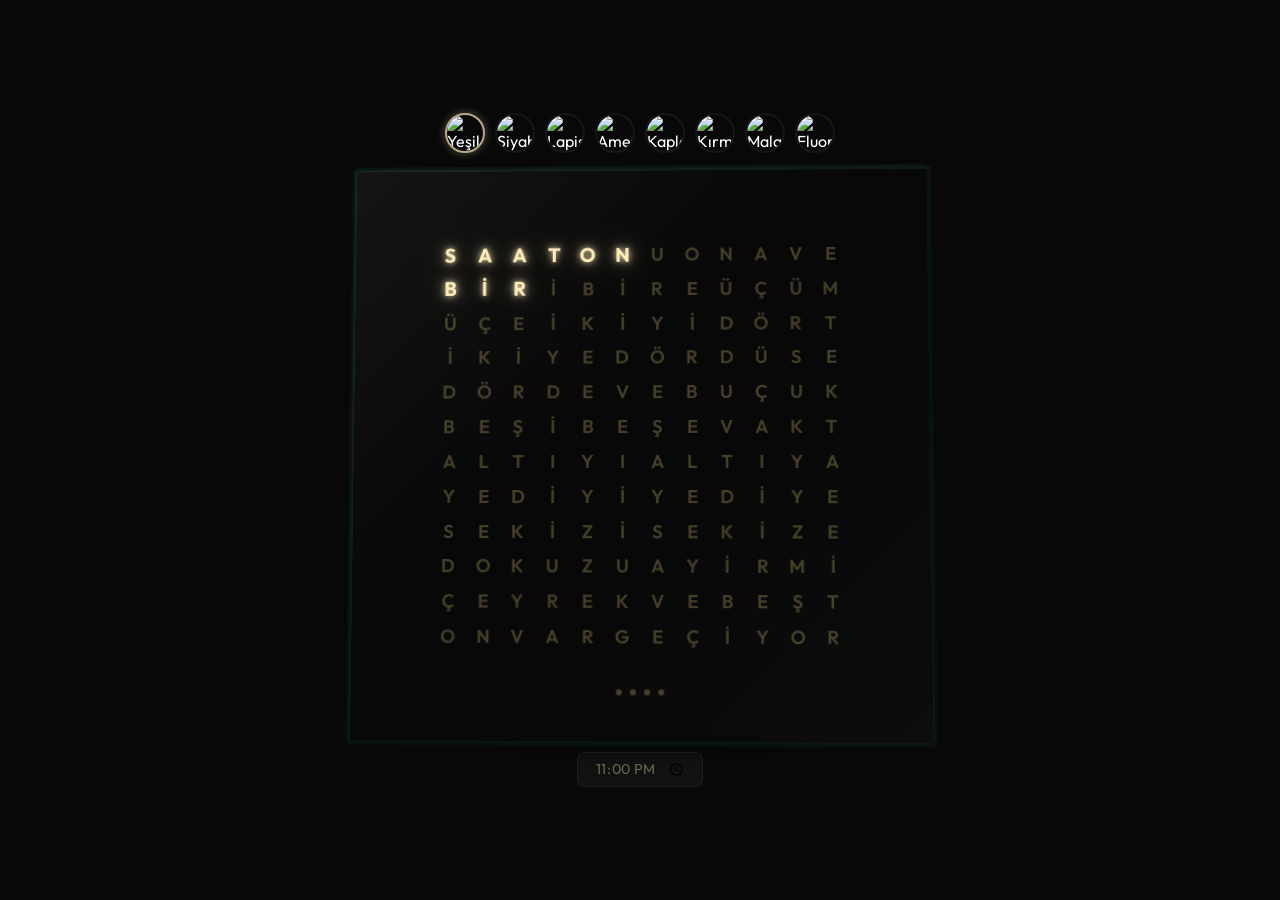
==== src/index.html @ e4b1af26 "test: tema dokuları UI'da, noktalar saat içinde, soluk harfler biraz daha görünür - 7 yeni doğal taş" ====
<!DOCTYPE html>
<html lang="tr">
<head>
    <meta charset="UTF-8">
    <meta name="viewport" content="width=device-width, initial-scale=1.0, maximum-scale=1.0, user-scalable=no">
    <title>Türkçe Kelime Saat</title>
    <link href="https://fonts.googleapis.com/css2?family=Outfit:wght@300;400;600;700&display=swap" rel="stylesheet">
    <link rel="stylesheet" href="style.css">
</head>
<body>
    <div class="app">
        <!-- Tema şeridi - saatin üstündeki karanlık alanda -->
        <div class="theme-strip" id="themeStrip"></div>

        <div class="clock-stone" id="clockStone">
            <div class="stone-edge edge-top"></div>
            <div class="stone-edge edge-right"></div>
            <div class="stone-edge edge-bottom"></div>
            <div class="stone-edge edge-left"></div>
            <div class="stone-surface">
                <div class="stone-shine"></div>
                <div id="grid" class="grid"></div>
                <div class="dots-row">
                    <span class="dot" id="dot-1"></span>
                    <span class="dot" id="dot-2"></span>
                    <span class="dot" id="dot-3"></span>
                    <span class="dot" id="dot-4"></span>
                </div>
            </div>
        </div>

        <div class="bottom-bar">
            <input type="time" id="timeInput" step="60" title="Zamanı değiştir">
        </div>
    </div>

    <!-- Görsel Tam Ekran -->
    <div class="lightbox" id="lightbox">
        <button class="lightbox-close" id="lightboxClose">&times;</button>
        <img id="lightboxImg" src="" alt="">
        <div class="lightbox-label" id="lightboxLabel"></div>
    </div>

    <script src="script.js"></script>
</body>
</html>
---- src/style.css ----
/* ============================================
   TÜRKÇE SAAT - Doğal Taş 3D Tasarım
   ============================================ */

* {
    margin: 0;
    padding: 0;
    box-sizing: border-box;
}

html, body {
    height: 100%;
    overflow: hidden;
}

body {
    background-color: #080808;
    color: #fff;
    font-family: 'Outfit', sans-serif;
    display: flex;
    justify-content: center;
    align-items: center;
}

.app {
    display: flex;
    flex-direction: column;
    align-items: center;
    justify-content: center;
    height: 100vh;
    height: 100dvh;
    width: 100%;
    padding: 16px 20px;
    gap: 12px;
}

/* ============================================
   TEMA ŞERİDİ - Saatin üstündeki karanlık alan
   ============================================ */
.theme-strip {
    display: flex;
    gap: 10px;
    align-items: center;
    justify-content: center;
    flex-wrap: wrap;
    flex-shrink: 0;
    max-width: 100%;
    padding: 0 10px;
}

.theme-thumb {
    width: 40px;
    height: 40px;
    border-radius: 50%;
    overflow: hidden;
    cursor: pointer;
    border: 2px solid rgba(255, 255, 255, 0.06);
    flex-shrink: 0;
    transition: transform 0.3s ease, border-color 0.3s ease, box-shadow 0.3s ease;
    position: relative;
}

.theme-thumb img {
    width: 100%;
    height: 100%;
    object-fit: cover;
    display: block;
}

.theme-thumb:hover {
    transform: scale(1.15);
    border-color: rgba(200, 190, 140, 0.5);
    box-shadow: 0 0 12px rgba(200, 190, 140, 0.2);
}

.theme-thumb.active {
    border-color: rgba(255, 238, 187, 0.7);
    box-shadow: 0 0 10px rgba(255, 238, 187, 0.3);
}

/* ============================================
   3D DOĞAL TAŞ SAAT
   ============================================ */
.clock-stone {
    position: relative;
    flex-shrink: 0;
    transform: perspective(800px) rotateX(2deg) rotateY(-1deg);
    transform-style: preserve-3d;
    transition: transform 0.6s ease;
}

.clock-stone:hover {
    transform: perspective(800px) rotateX(0deg) rotateY(0deg);
}

.stone-surface {
    position: relative;
    overflow: hidden;
    background-image: url('images/stone-bg.png');
    background-size: cover;
    background-position: center;
    border-radius: 6px;
    z-index: 2;
    display: flex;
    flex-direction: column;
}

.stone-shine {
    position: absolute;
    inset: 0;
    background: linear-gradient(
        135deg,
        rgba(255, 255, 255, 0.05) 0%,
        transparent 40%,
        transparent 60%,
        rgba(255, 255, 255, 0.02) 100%
    );
    pointer-events: none;
    z-index: 5;
    border-radius: 6px;
}

/* 3D Kenarlar */
.stone-edge {
    position: absolute;
    z-index: 1;
}

.stone-edge.edge-top {
    top: -8px;
    left: -4px;
    right: -4px;
    height: 10px;
    background: linear-gradient(180deg, #0a1510, #0f2018);
    border-radius: 6px 6px 0 0;
    transform: perspective(400px) rotateX(40deg);
    transform-origin: bottom;
}

.stone-edge.edge-bottom {
    bottom: -8px;
    left: -4px;
    right: -4px;
    height: 10px;
    background: linear-gradient(0deg, #060d0a, #0a1510);
    border-radius: 0 0 6px 6px;
    transform: perspective(400px) rotateX(-40deg);
    transform-origin: top;
}

.stone-edge.edge-left {
    top: -4px;
    bottom: -4px;
    left: -8px;
    width: 10px;
    background: linear-gradient(90deg, #060d0a, #0f2018);
    border-radius: 6px 0 0 6px;
    transform: perspective(400px) rotateY(-40deg);
    transform-origin: right;
}

.stone-edge.edge-right {
    top: -4px;
    bottom: -4px;
    right: -8px;
    width: 10px;
    background: linear-gradient(270deg, #060d0a, #0a1510);
    border-radius: 0 6px 6px 0;
    transform: perspective(400px) rotateY(40deg);
    transform-origin: left;
}

.clock-stone::after {
    content: '';
    position: absolute;
    bottom: -20px;
    left: 5%;
    right: 5%;
    height: 30px;
    background: radial-gradient(ellipse, rgba(0, 0, 0, 0.5) 0%, transparent 70%);
    filter: blur(10px);
    z-index: 0;
    transform: translateZ(-10px);
}

/* ---- Grid ---- */
.grid {
    display: grid;
    grid-template-columns: repeat(12, 1fr);
    gap: 0;
    position: relative;
    z-index: 4;
    padding: 12% 14% 6% 14%;
}

.letter {
    font-weight: 600;
    color: rgba(180, 160, 100, 0.35);
    transition: color 0.5s ease, text-shadow 0.5s ease, transform 0.4s ease;
    text-transform: uppercase;
    user-select: none;
    display: flex;
    justify-content: center;
    align-items: center;
    aspect-ratio: 1;
    font-size: 1.45cqi;
    letter-spacing: 0.5px;
}

.letter.active {
    color: #ffeebb;
    text-shadow:
        0 0 6px rgba(255, 238, 187, 0.9),
        0 0 15px rgba(255, 238, 187, 0.6),
        0 0 30px rgba(255, 220, 150, 0.3);
    transform: scale(1.08);
    font-weight: 700;
}

/* ---- Noktalar (Saat içinde, alt kısımda) ---- */
.dots-row {
    display: flex;
    justify-content: center;
    gap: 8px;
    padding-bottom: 8%;
    position: relative;
    z-index: 4;
}

.dot {
    width: 6px;
    height: 6px;
    border-radius: 50%;
    background: rgba(180, 160, 100, 0.35);
    transition: all 0.4s ease;
}

.dot.active {
    background: #ffeebb;
    box-shadow:
        0 0 6px rgba(255, 238, 187, 0.9),
        0 0 15px rgba(255, 238, 187, 0.6),
        0 0 30px rgba(255, 220, 150, 0.3);
}

/* ---- Alt Bar ---- */
.bottom-bar {
    display: flex;
    align-items: center;
    gap: 12px;
    flex-shrink: 0;
}

.bottom-bar input[type="time"] {
    background: rgba(255, 255, 255, 0.04);
    color: rgba(200, 190, 140, 0.5);
    border: 1px solid rgba(255, 255, 255, 0.06);
    padding: 6px 14px;
    font-size: 0.9rem;
    border-radius: 8px;
    font-family: inherit;
    cursor: pointer;
    text-align: center;
    outline: none;
    transition: border-color 0.3s ease, color 0.3s ease;
}

.bottom-bar input[type="time"]:focus {
    border-color: rgba(200, 190, 140, 0.3);
    color: rgba(200, 190, 140, 0.9);
}

/* ============================================
   LIGHTBOX
   ============================================ */
.lightbox {
    position: fixed;
    inset: 0;
    background: rgba(0, 0, 0, 0.96);
    display: flex;
    flex-direction: column;
    justify-content: center;
    align-items: center;
    z-index: 2000;
    opacity: 0;
    pointer-events: none;
    transition: opacity 0.3s ease;
    cursor: pointer;
    gap: 16px;
}

.lightbox.open {
    opacity: 1;
    pointer-events: all;
}

.lightbox img {
    max-width: 88vw;
    max-height: 80vh;
    max-height: 80dvh;
    object-fit: contain;
    border-radius: 10px;
    box-shadow: 0 0 80px rgba(0, 0, 0, 0.8);
    transform: scale(0.92);
    transition: transform 0.3s ease;
}

.lightbox.open img {
    transform: scale(1);
}

.lightbox-label {
    color: rgba(255, 255, 255, 0.6);
    font-size: 0.95rem;
    font-weight: 500;
    letter-spacing: 2px;
}

.lightbox-close {
    position: absolute;
    top: 16px;
    right: 20px;
    background: none;
    border: none;
    color: rgba(255, 255, 255, 0.4);
    font-size: 2.5rem;
    cursor: pointer;
    z-index: 10;
    line-height: 1;
    transition: color 0.2s;
}

.lightbox-close:hover {
    color: #fff;
}

/* ============================================
   RESPONSIVE
   ============================================ */

@supports not (font-size: 1cqi) {
    .letter {
        font-size: clamp(0.65rem, 2.5vmin, 1.4rem);
    }
}

@media (max-width: 600px) {
    .app {
        padding: 10px 8px;
        gap: 8px;
    }

    .theme-strip {
        gap: 7px;
    }

    .theme-thumb {
        width: 32px;
        height: 32px;
    }

    .stone-edge.edge-top,
    .stone-edge.edge-bottom { height: 7px; }
    .stone-edge.edge-left,
    .stone-edge.edge-right { width: 7px; }
    .stone-edge.edge-top { top: -6px; }
    .stone-edge.edge-bottom { bottom: -6px; }
    .stone-edge.edge-left { left: -6px; }
    .stone-edge.edge-right { right: -6px; }

    .bottom-bar input[type="time"] {
        padding: 5px 10px;
        font-size: 0.8rem;
    }

    .dot {
        width: 5px;
        height: 5px;
    }
}

@media (max-height: 500px) {
    .app {
        padding: 6px;
        gap: 4px;
    }

    .theme-thumb {
        width: 28px;
        height: 28px;
    }
}
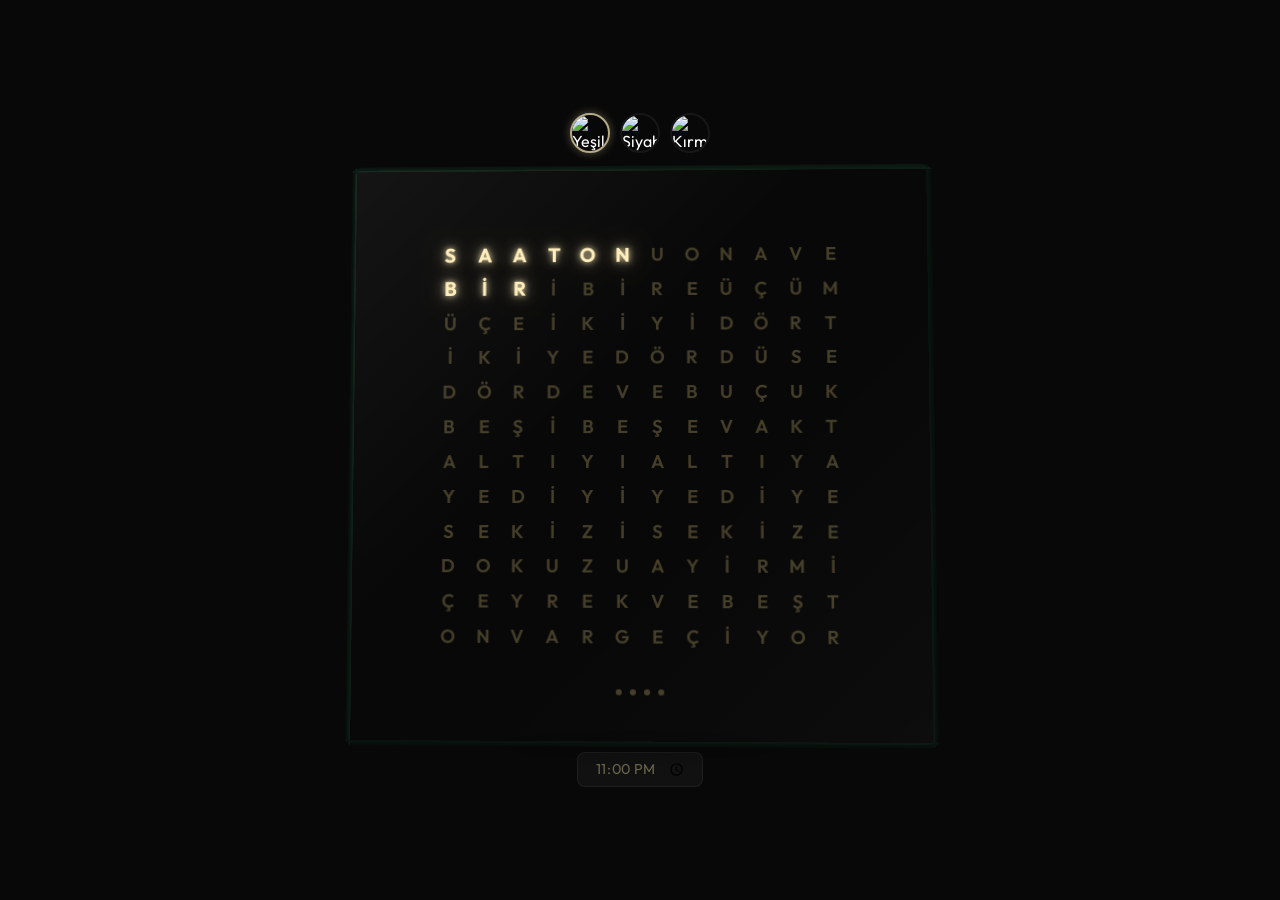
==== commit b5617980: "fix: cache-busting ekleyerek eski script.js sorununu çöz" ====
--- a/src/index.html
+++ b/src/index.html
@@ -5,7 +5,7 @@
     <meta name="viewport" content="width=device-width, initial-scale=1.0, maximum-scale=1.0, user-scalable=no">
     <title>Türkçe Kelime Saat</title>
     <link href="https://fonts.googleapis.com/css2?family=Outfit:wght@300;400;600;700&display=swap" rel="stylesheet">
-    <link rel="stylesheet" href="style.css">
+    <link rel="stylesheet" href="style.css?v=2">
 </head>
 <body>
     <div class="app">
@@ -41,6 +41,6 @@
         <div class="lightbox-label" id="lightboxLabel"></div>
     </div>
 
-    <script src="script.js"></script>
+    <script src="script.js?v=2"></script>
 </body>
 </html>
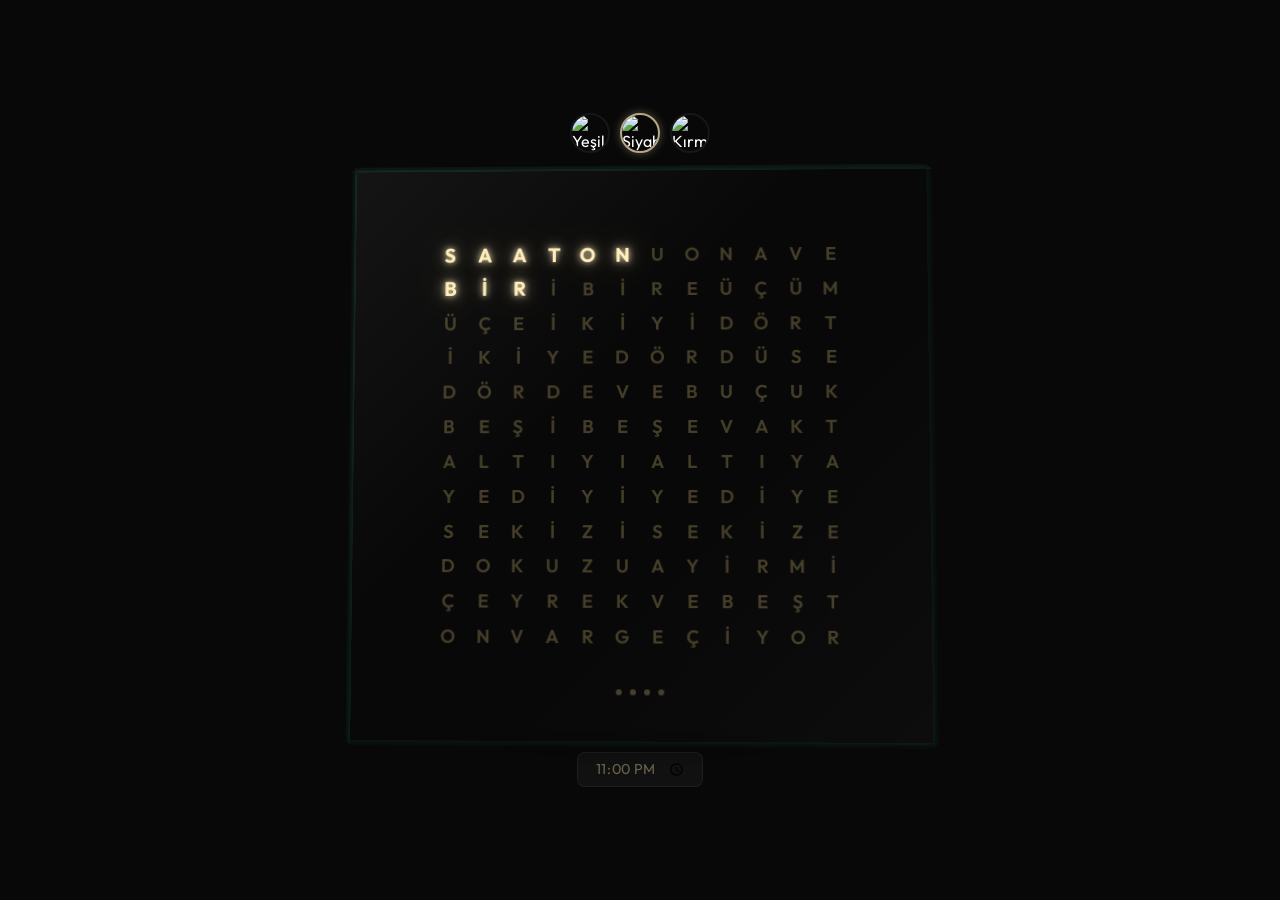
==== commit f2b2b4fa: "fix: siyah mermer her refreshde varsayılan, drum kaydırma touch-action ve inline transform ile düzel" ====
--- a/src/index.html
+++ b/src/index.html
@@ -5,7 +5,7 @@
     <meta name="viewport" content="width=device-width, initial-scale=1.0, maximum-scale=1.0, user-scalable=no">
     <title>Türkçe Kelime Saat</title>
     <link href="https://fonts.googleapis.com/css2?family=Outfit:wght@300;400;600;700&display=swap" rel="stylesheet">
-    <link rel="stylesheet" href="style.css?v=2">
+    <link rel="stylesheet" href="style.css?v=4">
 </head>
 <body>
     <div class="app">
@@ -31,6 +31,17 @@
 
         <div class="bottom-bar">
             <input type="time" id="timeInput" step="60" title="Zamanı değiştir">
+            <!-- Mobil drum picker -->
+            <div class="drum-picker" id="drumPicker">
+                <div class="drum-col" id="drumHrCol">
+                    <div class="drum-scroller" id="drumHrScroller"></div>
+                </div>
+                <span class="drum-colon">:</span>
+                <div class="drum-col" id="drumMinCol">
+                    <div class="drum-scroller" id="drumMinScroller"></div>
+                </div>
+                <div class="drum-line"></div>
+            </div>
         </div>
     </div>
 
@@ -41,6 +52,6 @@
         <div class="lightbox-label" id="lightboxLabel"></div>
     </div>
 
-    <script src="script.js?v=2"></script>
+    <script src="script.js?v=4"></script>
 </body>
 </html>
--- a/src/style.css
+++ b/src/style.css
@@ -96,7 +96,7 @@
 .stone-surface {
     position: relative;
     overflow: hidden;
-    background-image: url('images/stone-bg.png');
+    background-image: url('images/siyah-mermer.png');
     background-size: cover;
     background-position: center;
     border-radius: 6px;
@@ -270,6 +270,100 @@
     color: rgba(200, 190, 140, 0.9);
 }
 
+/* ---- Drum Picker (yalnızca mobil) ---- */
+.drum-picker {
+    display: none;
+    align-items: center;
+    gap: 2px;
+    position: relative;
+    height: 108px;
+    overflow: hidden;
+}
+
+.drum-picker::before,
+.drum-picker::after {
+    content: '';
+    position: absolute;
+    left: 0;
+    right: 0;
+    height: 36px;
+    z-index: 5;
+    pointer-events: none;
+}
+
+.drum-picker::before {
+    top: 0;
+    background: linear-gradient(to bottom, #080808 0%, transparent 100%);
+}
+
+.drum-picker::after {
+    bottom: 0;
+    background: linear-gradient(to top, #080808 0%, transparent 100%);
+}
+
+.drum-line {
+    position: absolute;
+    left: 0;
+    right: 0;
+    top: 50%;
+    transform: translateY(-50%);
+    height: 36px;
+    border-top: 1px solid rgba(200, 190, 140, 0.2);
+    border-bottom: 1px solid rgba(200, 190, 140, 0.2);
+    pointer-events: none;
+    z-index: 4;
+}
+
+.drum-col {
+    width: 52px;
+    height: 108px;
+    overflow: hidden;
+    position: relative;
+    cursor: grab;
+    flex-shrink: 0;
+    touch-action: none;
+}
+
+.drum-col:active { cursor: grabbing; }
+
+.drum-scroller {
+    display: flex;
+    flex-direction: column;
+    user-select: none;
+}
+
+.drum-item {
+    height: 36px;
+    display: flex;
+    align-items: center;
+    justify-content: center;
+    font-size: 1.2rem;
+    font-weight: 600;
+    color: rgba(200, 190, 140, 0.2);
+    flex-shrink: 0;
+    transition: color 0.15s ease, font-size 0.15s ease;
+}
+
+.drum-item.selected {
+    color: #ffeebb;
+    font-size: 1.55rem;
+    text-shadow: 0 0 8px rgba(255, 238, 187, 0.6);
+}
+
+.drum-item.near {
+    color: rgba(200, 190, 140, 0.5);
+    font-size: 1rem;
+}
+
+.drum-colon {
+    font-size: 1.4rem;
+    font-weight: 700;
+    color: rgba(200, 190, 140, 0.35);
+    line-height: 108px;
+    flex-shrink: 0;
+    z-index: 6;
+}
+
 /* ============================================
    LIGHTBOX
    ============================================ */
@@ -369,8 +463,11 @@
     .stone-edge.edge-right { right: -6px; }
 
     .bottom-bar input[type="time"] {
-        padding: 5px 10px;
-        font-size: 0.8rem;
+        display: none;
+    }
+
+    .drum-picker {
+        display: flex;
     }
 
     .dot {
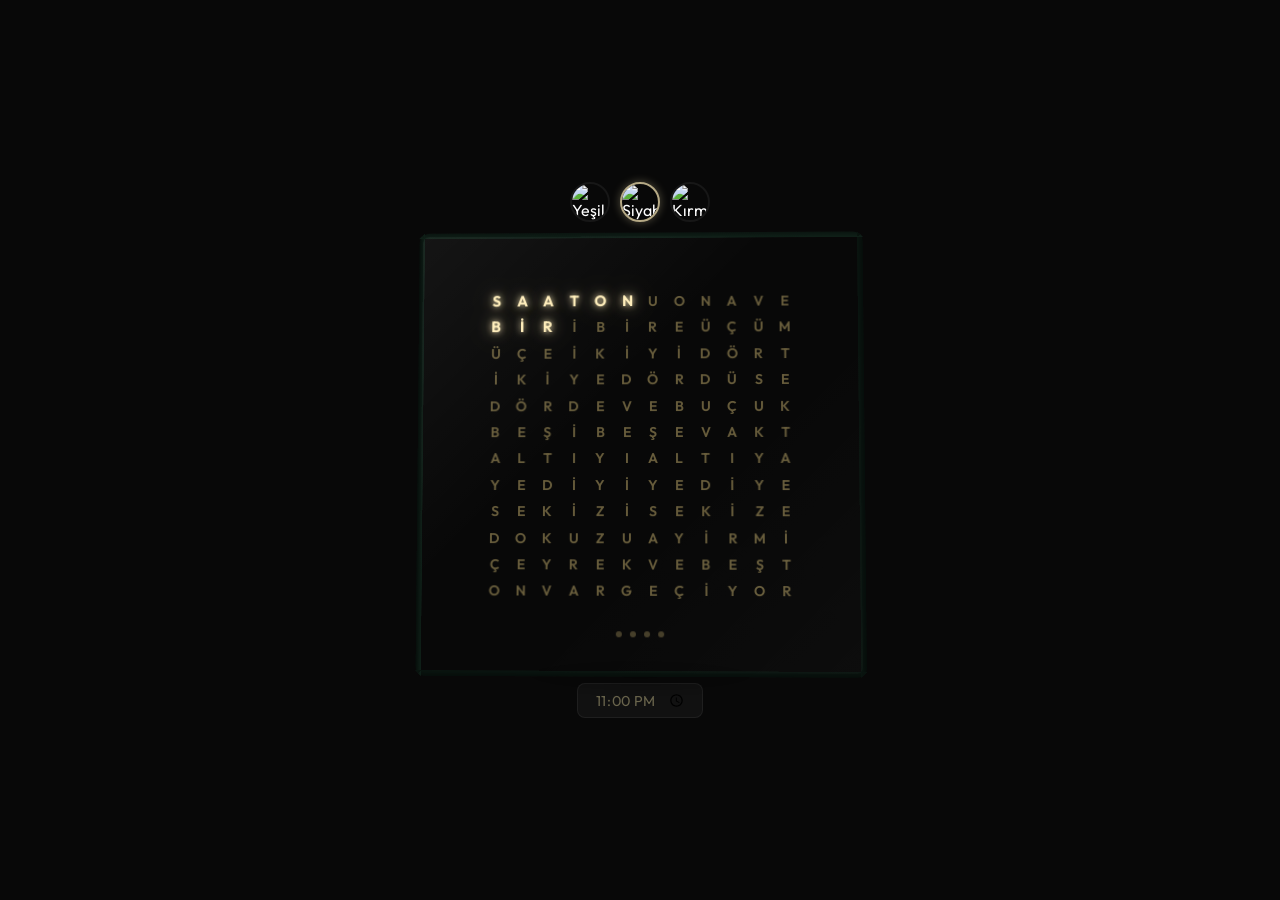
==== commit 75b556e1: "feat: soluk harf opaklığı 0.55, max saat boyutu 580→440px küçültüldü" ====
--- a/src/index.html
+++ b/src/index.html
@@ -5,7 +5,7 @@
     <meta name="viewport" content="width=device-width, initial-scale=1.0, maximum-scale=1.0, user-scalable=no">
     <title>Türkçe Kelime Saat</title>
     <link href="https://fonts.googleapis.com/css2?family=Outfit:wght@300;400;600;700&display=swap" rel="stylesheet">
-    <link rel="stylesheet" href="style.css?v=4">
+    <link rel="stylesheet" href="style.css?v=5">
 </head>
 <body>
     <div class="app">
@@ -52,6 +52,6 @@
         <div class="lightbox-label" id="lightboxLabel"></div>
     </div>
 
-    <script src="script.js?v=4"></script>
+    <script src="script.js?v=5"></script>
 </body>
 </html>
--- a/src/style.css
+++ b/src/style.css
@@ -195,7 +195,7 @@
 
 .letter {
     font-weight: 600;
-    color: rgba(180, 160, 100, 0.35);
+    color: rgba(180, 160, 100, 0.55);
     transition: color 0.5s ease, text-shadow 0.5s ease, transform 0.4s ease;
     text-transform: uppercase;
     user-select: none;
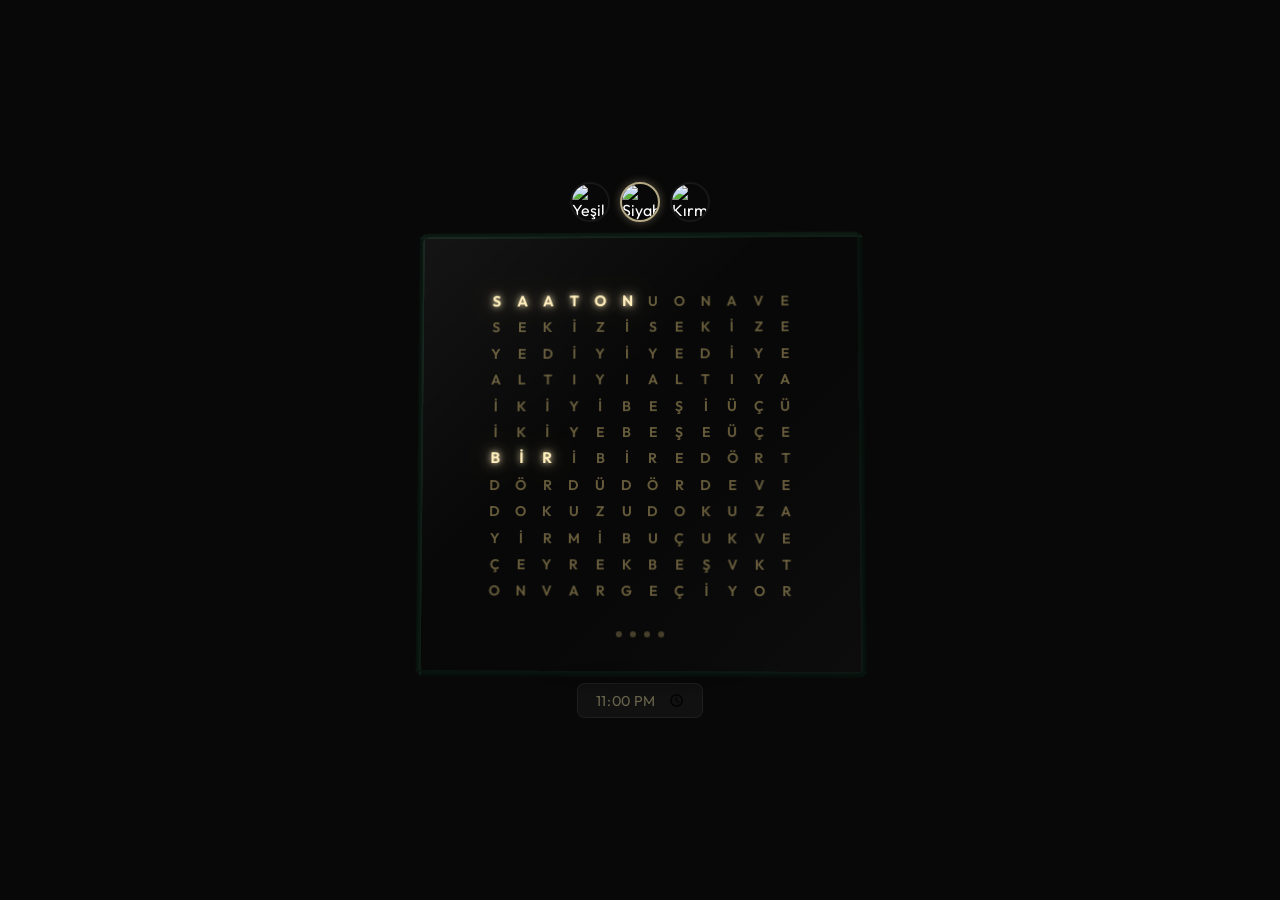
==== commit 9ec4bf76: "feat: tam ekran dokunma kontrolü - sol yarı saat, sağ yarı dakika, döngüsel" ====
--- a/src/index.html
+++ b/src/index.html
@@ -5,7 +5,7 @@
     <meta name="viewport" content="width=device-width, initial-scale=1.0, maximum-scale=1.0, user-scalable=no">
     <title>Türkçe Kelime Saat</title>
     <link href="https://fonts.googleapis.com/css2?family=Outfit:wght@300;400;600;700&display=swap" rel="stylesheet">
-    <link rel="stylesheet" href="style.css?v=5">
+    <link rel="stylesheet" href="style.css?v=6">
 </head>
 <body>
     <div class="app">
@@ -52,6 +52,6 @@
         <div class="lightbox-label" id="lightboxLabel"></div>
     </div>
 
-    <script src="script.js?v=5"></script>
+    <script src="script.js?v=6"></script>
 </body>
 </html>
--- a/src/style.css
+++ b/src/style.css
@@ -319,12 +319,9 @@
     height: 108px;
     overflow: hidden;
     position: relative;
-    cursor: grab;
-    flex-shrink: 0;
-    touch-action: none;
-}
-
-.drum-col:active { cursor: grabbing; }
+    flex-shrink: 0;
+    pointer-events: none;
+}
 
 .drum-scroller {
     display: flex;
